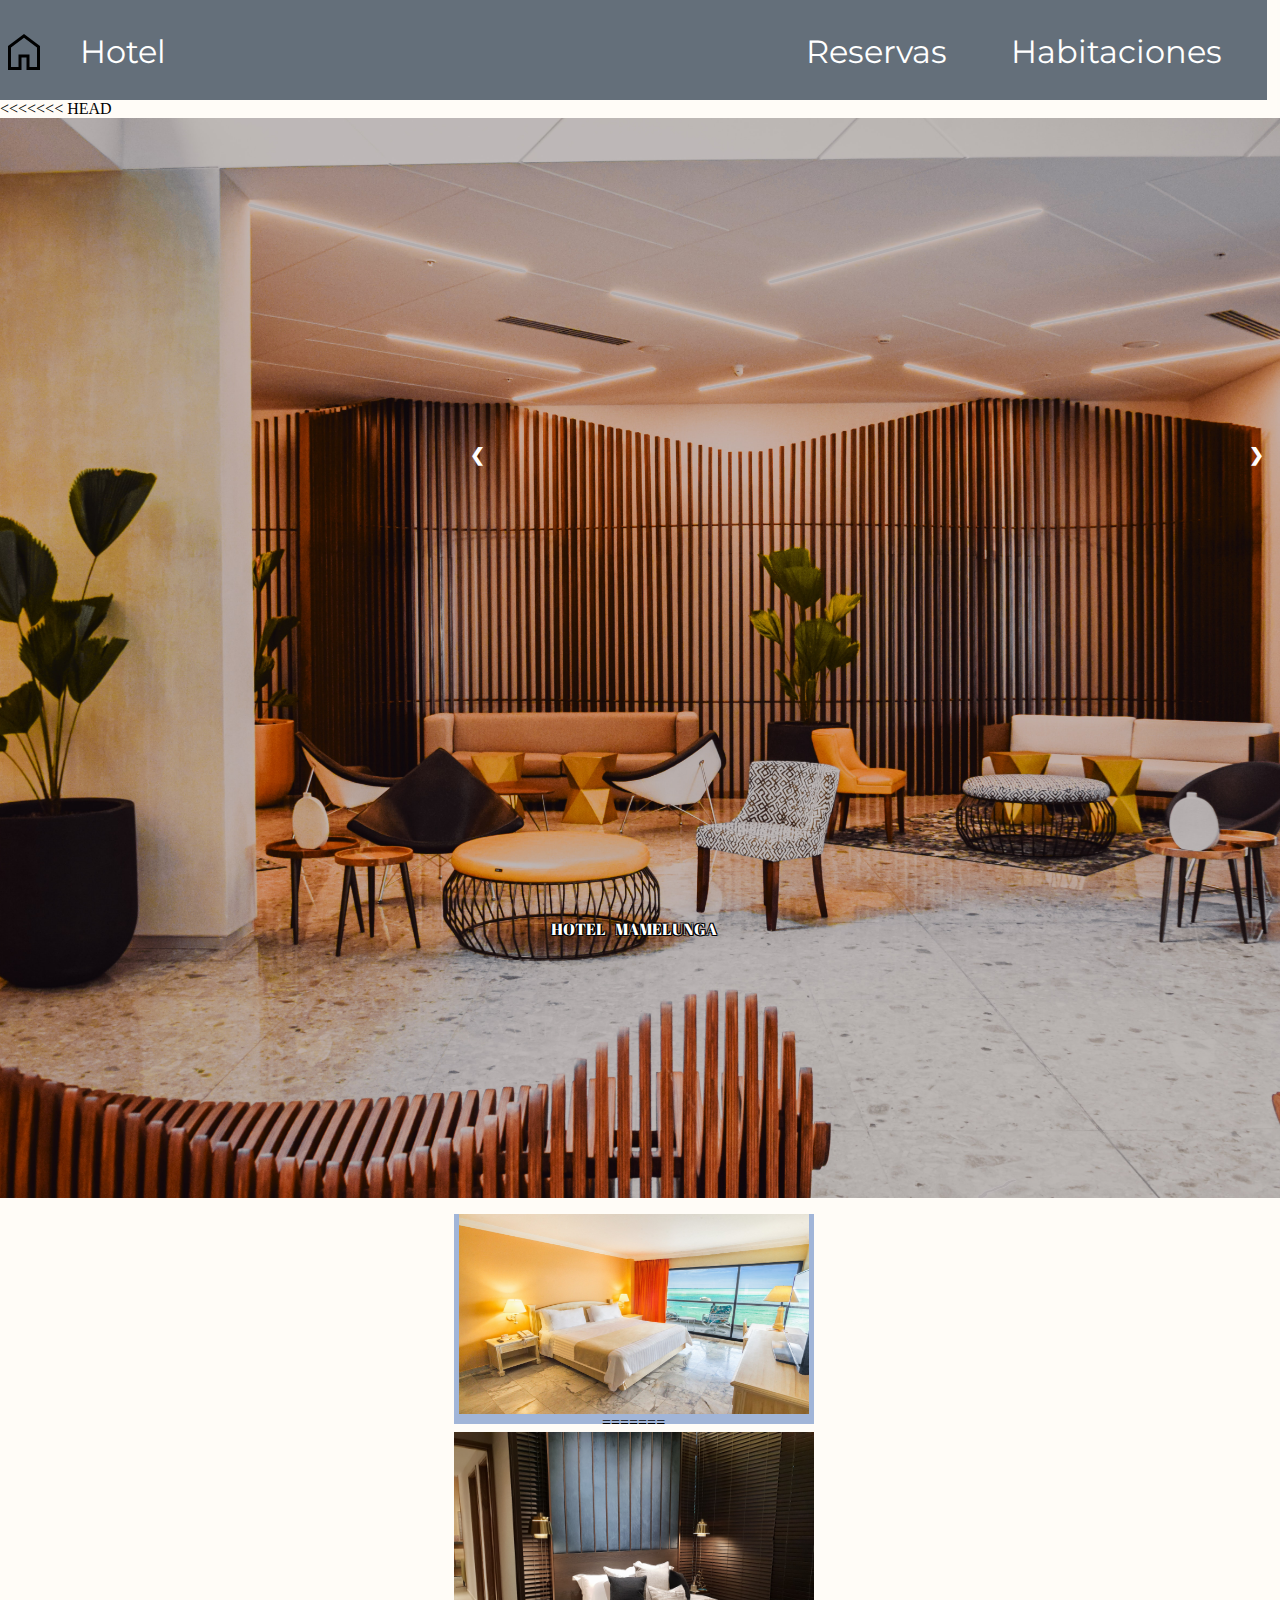
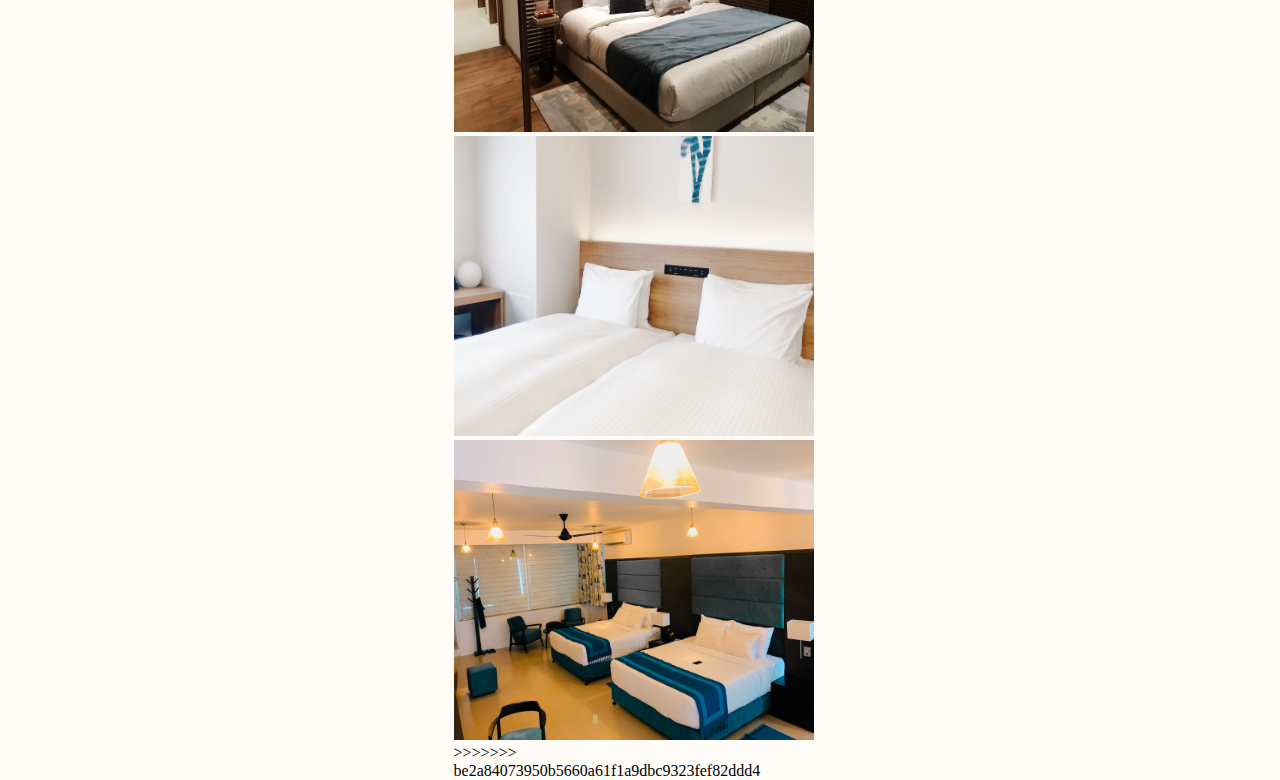
==== HTML/index.html @ f3bb1be1 "Merge branch 'main' of https://github.com/Dominguezd01/ProyectoInterfaces" ====
<!DOCTYPE html>
<html lang="es">

<head>
    <meta charset="UTF-8" />
    <meta http-equiv="X-UA-Compatible" content="IE=edge" />
    <meta name="viewport" content="width=device-width, initial-scale=1.0" />
    <title>Document</title>
    <script src="../JS/index.js" defer></script>
    <link rel="stylesheet" href="../CSS/style.css" />
</head>

<body>
    <div id="main">
        <header id="headerIndex">
            <div id="logo">
                <img src="../IMG/iconoHotelProvisional.svg" alt="" />
                <span id="nameLogo">Hotel</span>
            </div>
            <nav id="navIndex">
                <ul id="navList">
                    <!--Esto hay que centrarlo a la derecha (sin float plz xd)-->
                    <li>
                        <a class="optionsIndex" href="./index.html">Reservas</a>
                    </li>
                    <li>
                        <a class="optionsIndex" href="./index.html">Habitaciones</a>
                    </li>
                    <li>
                        <a class="optionsIndex" href="./index.html">Mamelunga</a>
                    </li>
                    <li>
                        <a class="optionsIndex" href="./index.html">Prime</a>
                    </li>
                    <li>
                        <a href="./login.html" id="loginButton">Login</a>
                    </li>
                </ul>
            </nav>
        </header>
<<<<<<< HEAD
        <div id="hotelReception">
            <span id="textHotel">HOTEL &nbsp; MAMELUNGA</span>
            <span></span>
            <img src="../IMG/ralph-ravi-kayden-zSG-kd-L6vw-unsplash.jpg" alt="" height="1080" width="1920">
        </div>
        <div id="img1">
            <img src="../IMG/habitacion1.jpg" alt="" id="imagen1" width="350px" height="200px">
=======
        <div class="slideshow-container">
            <div class="mySlides fade">

                <img src="../IMG/mark-champs-Id2IIl1jOB0-unsplash.jpg" style="width: 100%" />

            </div>

            <div class="mySlides fade">

                <img src="../IMG/masaaki-komori-iMbXscxYIFE-unsplash.jpg" style="width: 100%" />

            </div>

            <div class="mySlides fade">

                <img src="../IMG/mky-moody-AUF6Gl4wwzA-unsplash.jpg" style="width: 100%" />

            </div>


            <a id="prev" onclick="plusSlides(-1)">&#10094;</a>
            <a id="next" onclick="plusSlides(1)">&#10095;</a>
>>>>>>> be2a84073950b5660a61f1a9dbc9323fef82ddd4
        </div>
    </div>
</body>

</html>
---- CSS/style.css ----
@import url('https://fonts.googleapis.com/css2?family=Montserrat&display=swap');
@import url('https://fonts.googleapis.com/css2?family=Abril+Fatface&display=swap');
@import url('https://fonts.googleapis.com/css2?family=Archivo+Black&display=swap');
body{
    width: 99vw;
    margin: 0px;
    background-color: #FFFCF7;
}
#headerIndex{
    display: grid; 
    grid-template-columns: 1fr 1fr 1fr; 
    grid-template-rows: 1fr; 
    gap: 0px 0px; 
    grid-template-areas: 
      "logo . opciones";
    background-color:#646f7a;
    width: 99vw;
    height: 100px;
    color:white;
    font-size: 2em;
    font-family: 'Montserrat', sans-serif;
}

#navIndex{
    grid-area: "opciones";
    align-items: right;
    width: 100%;
}
#navList{
    display: flex;
    flex-direction: row;
    align-content: flex-end;
    list-style: none;
    padding-left: 20em;

    
}
#navList li{
   margin-right: 2em;

}
#logo{
    display: flex;
    flex-direction: row;
    align-items: center;
    grid-area: "logo";
}
#nameLogo{
    margin-left: 1em;
}

#loginButton{
    padding: 0.5em;
    border-radius: 10px 10px 10px 10px;
    -moz-border-radius: 10px 10px 10px 10px;
    -webkit-border-radius: 10px 10px 10px 10px;
    border: 0px solid #000000;
    text-decoration: none;
    color: white;

    
}
#hotelReception{
    display: flex;
    align-content: center;
    justify-content: center;
    text-align: center;
    
}
#textHotel{
    position: absolute;
    color: white;
    margin-top: 50em;
    font-family: 'Abril Fatface', cursive;
    text-transform: uppercase;
    transition: 1s;
    text-shadow: 1px 0 0 #000, -1px 0 0 #000, 0 1px 0 #000, 0 -1px 0 #000, 1px 1px #000, -1px -1px 0 #000, 1px -1px 0 #000, -1px 1px 0 #000;
}


#loginButton:hover{
    background-color:#A1B5D8;
    transition: 0.7s;
}

.optionsIndex{
    text-decoration: none;
    color: white;
}
.optionsIndex:hover{
    text-decoration: underline;
}

#img1{
    display: grid;
    place-items: center;
    background-color: #A1B5D8;
    width: 360px;
    height: 210px;
    margin: 0px auto;
    margin-top: 1em;
}

<<<<<<< HEAD


  
=======
.slideshow-container{
    max-width: 1000px;
    position:relative;
    margin:auto;
   }

   .mySlides{
    display:block;
    
   }

   #prev, #next{
    cursor:pointer;
    position:absolute;
    top:50%;
    width:auto;
    margin-top:-22px;
    padding:16px;
    color:white;
    font-weight:bold;
    font-size:18px;
    transition:0.6s ease;
    border-radius:0 3px 3px 0;
   }

   #next{
    right:0;
    border-radius:3px 0 0 3px;
   }

   #prev:hover, #next:hover{
    background-color:rgba(0,0,0,0.8);
   }
   
   Los estilos para el texto
   .text{
    color:#f2f2f2;
    font-size:15px;
    padding:8px 12px;
    position:absolute;
    bottom:8px;
    width:100%;
    text-align:center;
   }
   
   .numbertext{
    color:#f2f2f2;
    font-size:12px;
    padding:8px 12px;
    position:absolute;
    top:0;
   }
   
   Y finalmente las animaciones
   .fade{
    -webkit-animation-name:fade;
    -webkit-animation-duration:1.5s;
    animation-name:fade;
    animation-duration:1.5s;
    
   }
   
   @-webkit-keyframes fade{
    from{opacity:.4}
    to{opacity:1}
   }
   
   @keyframes fade{
    from{opacity:.4}
    to{opacity:1}
   }

   .mySlides img{
    width: 450px;
    height: 300px;
   }
>>>>>>> be2a84073950b5660a61f1a9dbc9323fef82ddd4
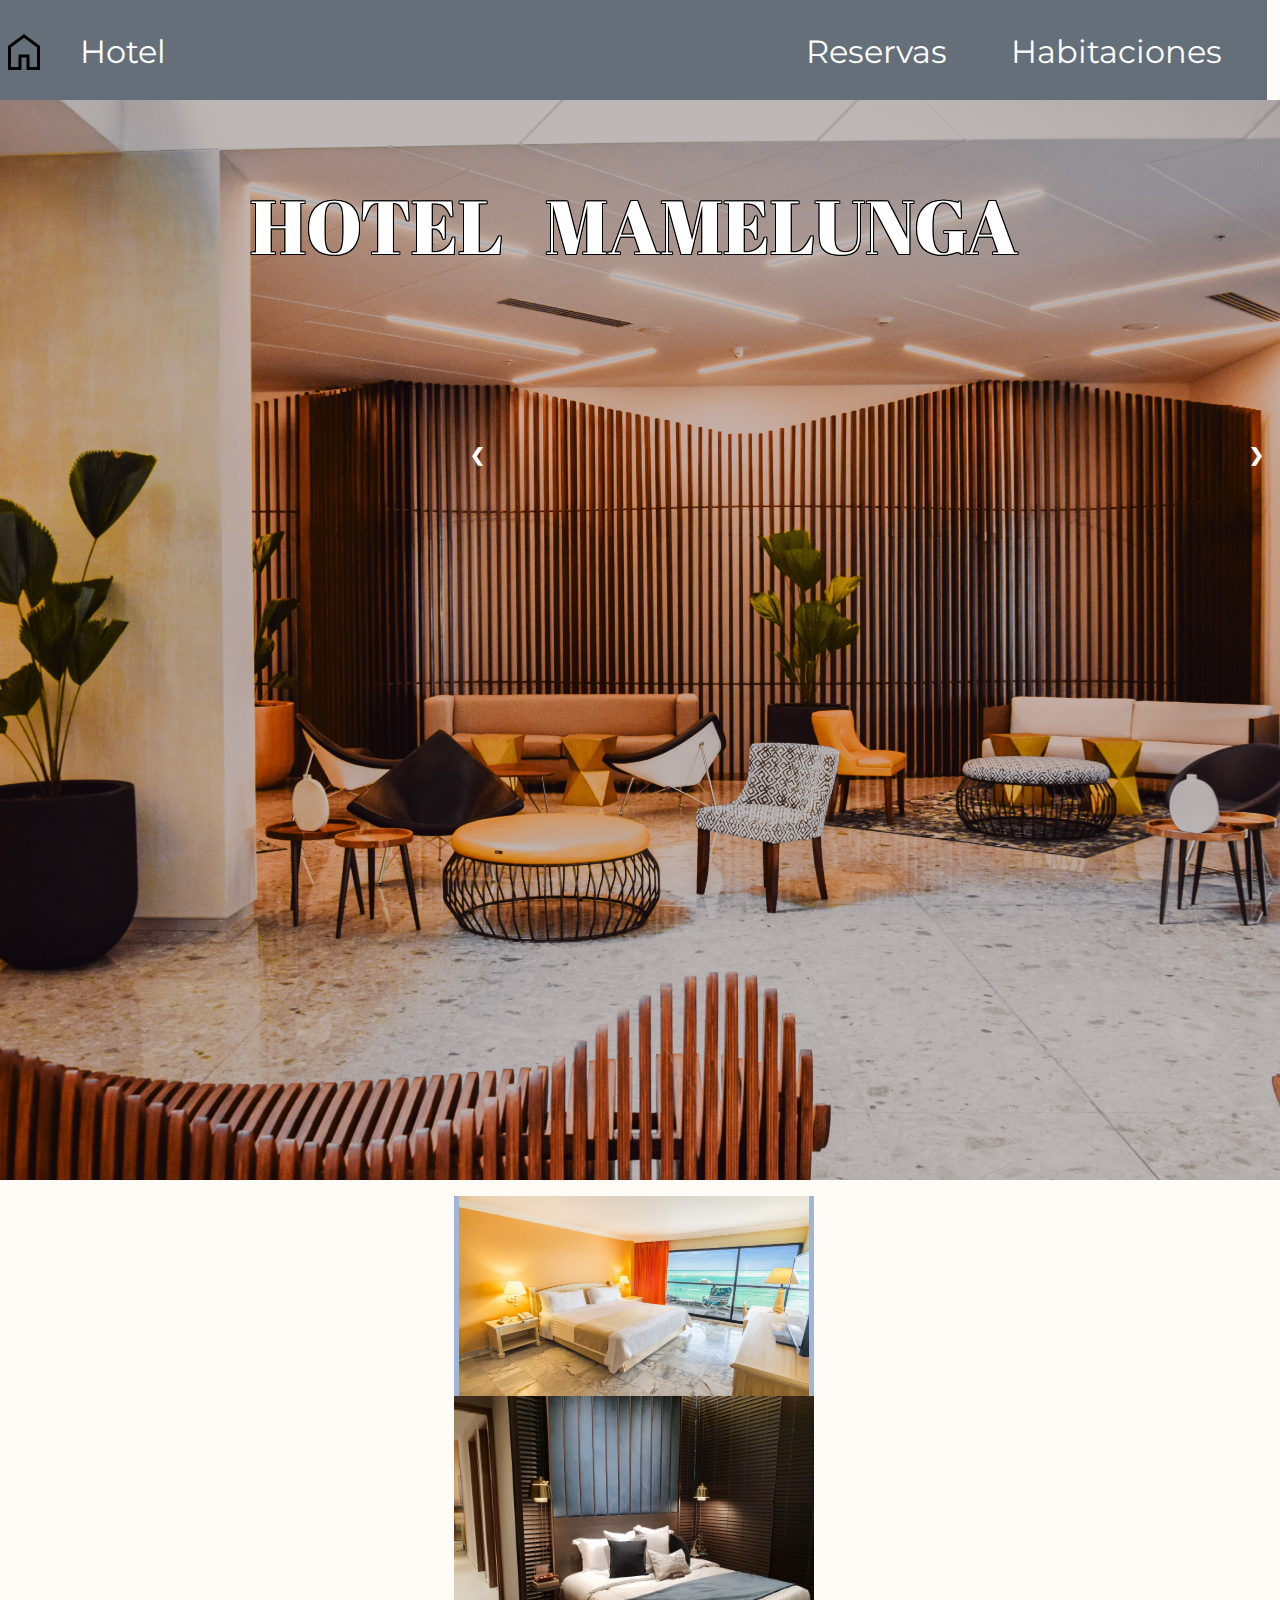
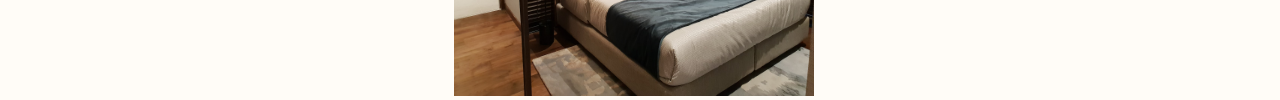
==== commit 21126403: "Cano merge" ====
--- a/HTML/index.html
+++ b/HTML/index.html
@@ -38,7 +38,6 @@
                 </ul>
             </nav>
         </header>
-<<<<<<< HEAD
         <div id="hotelReception">
             <span id="textHotel">HOTEL &nbsp; MAMELUNGA</span>
             <span></span>
@@ -46,7 +45,6 @@
         </div>
         <div id="img1">
             <img src="../IMG/habitacion1.jpg" alt="" id="imagen1" width="350px" height="200px">
-=======
         <div class="slideshow-container">
             <div class="mySlides fade">
 
@@ -69,7 +67,6 @@
 
             <a id="prev" onclick="plusSlides(-1)">&#10094;</a>
             <a id="next" onclick="plusSlides(1)">&#10095;</a>
->>>>>>> be2a84073950b5660a61f1a9dbc9323fef82ddd4
         </div>
     </div>
 </body>
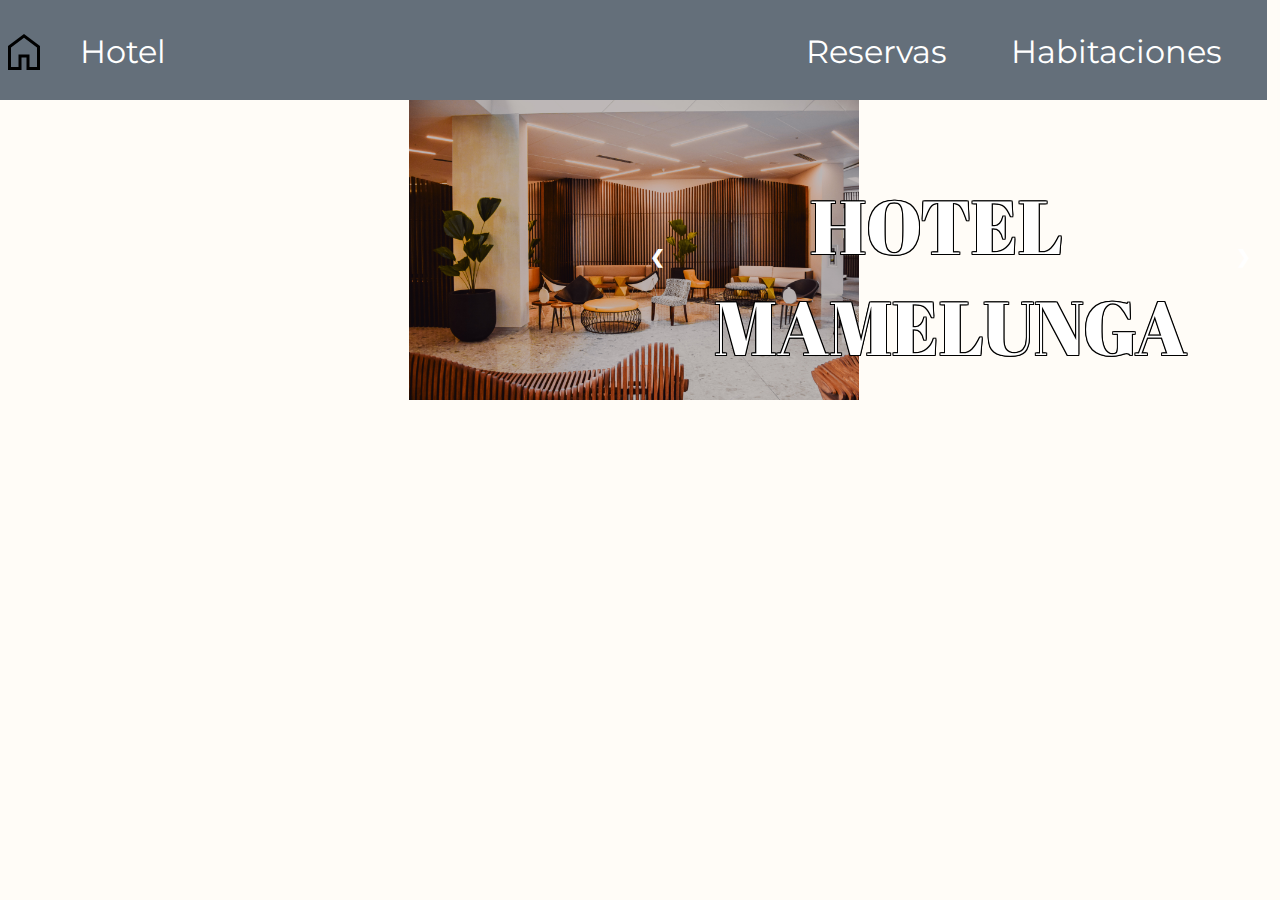
==== commit 9b68a78b: "16/12/2022" ====
--- a/HTML/index.html
+++ b/HTML/index.html
@@ -38,37 +38,36 @@
                 </ul>
             </nav>
         </header>
-        <div id="hotelReception">
+        <div class="slideshow-container">
             <span id="textHotel">HOTEL &nbsp; MAMELUNGA</span>
             <span></span>
-            <img src="../IMG/ralph-ravi-kayden-zSG-kd-L6vw-unsplash.jpg" alt="" height="1080" width="1920">
-        </div>
-        <div id="img1">
-            <img src="../IMG/habitacion1.jpg" alt="" id="imagen1" width="350px" height="200px">
-        <div class="slideshow-container">
             <div class="mySlides fade">
 
-                <img src="../IMG/mark-champs-Id2IIl1jOB0-unsplash.jpg" style="width: 100%" />
+                <img src="../IMG/ralph-ravi-kayden-zSG-kd-L6vw-unsplash.jpg" alt="">
+
+            </div>
+            <div class="mySlides fade">
+
+                <img src="../IMG/mark-champs-Id2IIl1jOB0-unsplash.jpg"  />
 
             </div>
 
             <div class="mySlides fade">
 
-                <img src="../IMG/masaaki-komori-iMbXscxYIFE-unsplash.jpg" style="width: 100%" />
+                <img src="../IMG/masaaki-komori-iMbXscxYIFE-unsplash.jpg"  />
 
             </div>
 
             <div class="mySlides fade">
 
-                <img src="../IMG/mky-moody-AUF6Gl4wwzA-unsplash.jpg" style="width: 100%" />
+                <img src="../IMG/mky-moody-AUF6Gl4wwzA-unsplash.jpg"  />
 
             </div>
 
 
-            <a id="prev" onclick="plusSlides(-1)">&#10094;</a>
-            <a id="next" onclick="plusSlides(1)">&#10095;</a>
+            <a id="prev" >&#10094;</a>
+            <a id="next">&#10095;</a>
         </div>
-    </div>
 </body>
 
 </html>--- a/CSS/style.css
+++ b/CSS/style.css
@@ -1,55 +1,65 @@
 @import url('https://fonts.googleapis.com/css2?family=Montserrat&display=swap');
 @import url('https://fonts.googleapis.com/css2?family=Abril+Fatface&display=swap');
 @import url('https://fonts.googleapis.com/css2?family=Archivo+Black&display=swap');
-body{
+
+body {
     width: 99vw;
     margin: 0px;
     background-color: #FFFCF7;
 }
-#headerIndex{
-    display: grid; 
-    grid-template-columns: 1fr 1fr 1fr; 
-    grid-template-rows: 1fr; 
-    gap: 0px 0px; 
-    grid-template-areas: 
-      "logo . opciones";
-    background-color:#646f7a;
+#main{
+    width: 100%;
+    width: 99vw;
+    margin: 0px;
+}
+#headerIndex {
+    display: grid;
+    grid-template-columns: 1fr 1fr 1fr;
+    grid-template-rows: 1fr;
+    gap: 0px 0px;
+    grid-template-areas:
+        "logo . opciones";
+    background-color: #646f7a;
     width: 99vw;
     height: 100px;
-    color:white;
+    color: white;
     font-size: 2em;
     font-family: 'Montserrat', sans-serif;
 }
 
-#navIndex{
+#navIndex {
     grid-area: "opciones";
     align-items: right;
     width: 100%;
 }
-#navList{
+
+#navList {
     display: flex;
     flex-direction: row;
     align-content: flex-end;
     list-style: none;
     padding-left: 20em;
 
-    
-}
-#navList li{
-   margin-right: 2em;
 
 }
-#logo{
+
+#navList li {
+    margin-right: 2em;
+
+}
+
+#logo {
     display: flex;
     flex-direction: row;
     align-items: center;
     grid-area: "logo";
 }
-#nameLogo{
+
+#nameLogo {
     margin-left: 1em;
 }
 
-#loginButton{
+#loginButton {
     padding: 0.5em;
     border-radius: 10px 10px 10px 10px;
     -moz-border-radius: 10px 10px 10px 10px;
@@ -58,16 +68,23 @@
     text-decoration: none;
     color: white;
 
+
+}
+
+.slideshow-container {
+    text-align: center;
+    width:99vw;
+    position: relative;
     
 }
-#hotelReception{
-    display: flex;
-    align-content: center;
-    justify-content: center;
-    text-align: center;
-    
+
+.mySlides {
+    display: block;
+    transition: 1s;
+    width: 100%;
 }
-#textHotel{
+
+#textHotel {
     position: absolute;
     color: white;
     margin-top: 50em;
@@ -78,108 +95,95 @@
 }
 
 
-#loginButton:hover{
-    background-color:#A1B5D8;
+#loginButton:hover {
+    background-color: #A1B5D8;
     transition: 0.7s;
 }
 
-.optionsIndex{
+.optionsIndex {
     text-decoration: none;
     color: white;
 }
-.optionsIndex:hover{
+
+.optionsIndex:hover {
     text-decoration: underline;
 }
 
-#img1{
-    display: grid;
-    place-items: center;
-    background-color: #A1B5D8;
-    width: 360px;
-    height: 210px;
-    margin: 0px auto;
-    margin-top: 1em;
+
+#prev,
+#next {
+    cursor: pointer;
+    position: absolute;
+    top: 50%;
+    width: auto;
+    margin-top: -22px;
+    padding: 16px;
+    color: white;
+    font-weight: bold;
+    font-size: 18px;
+    transition: 0.6s ease;
+    border-radius: 0 3px 3px 0;
 }
 
-<<<<<<< HEAD
+#next {
+    right: 0;
+    border-radius: 3px 0 0 3px;
+}
 
+#prev:hover,
+#next:hover {
+    background-color: rgba(0, 0, 0, 0.8);
+}
 
-  
-=======
-.slideshow-container{
-    max-width: 1000px;
-    position:relative;
-    margin:auto;
-   }
+/*Los estilos para el texto*/
+.text {
+    color: #f2f2f2;
+    font-size: 15px;
+    padding: 8px 12px;
+    position: absolute;
+    bottom: 8px;
+    width: 100%;
+    text-align: center;
+}
 
-   .mySlides{
-    display:block;
-    
-   }
+.numbertext {
+    color: #f2f2f2;
+    font-size: 12px;
+    padding: 8px 12px;
+    position: absolute;
+    top: 0;
+}
 
-   #prev, #next{
-    cursor:pointer;
-    position:absolute;
-    top:50%;
-    width:auto;
-    margin-top:-22px;
-    padding:16px;
-    color:white;
-    font-weight:bold;
-    font-size:18px;
-    transition:0.6s ease;
-    border-radius:0 3px 3px 0;
-   }
+/*Y finalmente las animaciones*/
+.fade {
+    -webkit-animation-name: fade;
+    -webkit-animation-duration: 1.5s;
+    animation-name: fade;
+    animation-duration: 1.5s;
 
-   #next{
-    right:0;
-    border-radius:3px 0 0 3px;
-   }
+}
 
-   #prev:hover, #next:hover{
-    background-color:rgba(0,0,0,0.8);
-   }
-   
-   Los estilos para el texto
-   .text{
-    color:#f2f2f2;
-    font-size:15px;
-    padding:8px 12px;
-    position:absolute;
-    bottom:8px;
-    width:100%;
-    text-align:center;
-   }
-   
-   .numbertext{
-    color:#f2f2f2;
-    font-size:12px;
-    padding:8px 12px;
-    position:absolute;
-    top:0;
-   }
-   
-   Y finalmente las animaciones
-   .fade{
-    -webkit-animation-name:fade;
-    -webkit-animation-duration:1.5s;
-    animation-name:fade;
-    animation-duration:1.5s;
-    
-   }
-   
-   @-webkit-keyframes fade{
-    from{opacity:.4}
-    to{opacity:1}
-   }
-   
-   @keyframes fade{
-    from{opacity:.4}
-    to{opacity:1}
-   }
+@-webkit-keyframes fade {
+    from {
+        opacity: .4
+    }
 
-   .mySlides img{
+    to {
+        opacity: 1
+    }
+}
+
+@keyframes fade {
+    from {
+        opacity: .4
+    }
+
+    to {
+        opacity: 1
+    }
+}
+
+.mySlides img {
     width: 450px;
     height: 300px;
-   }
->>>>>>> be2a84073950b5660a61f1a9dbc9323fef82ddd4
+}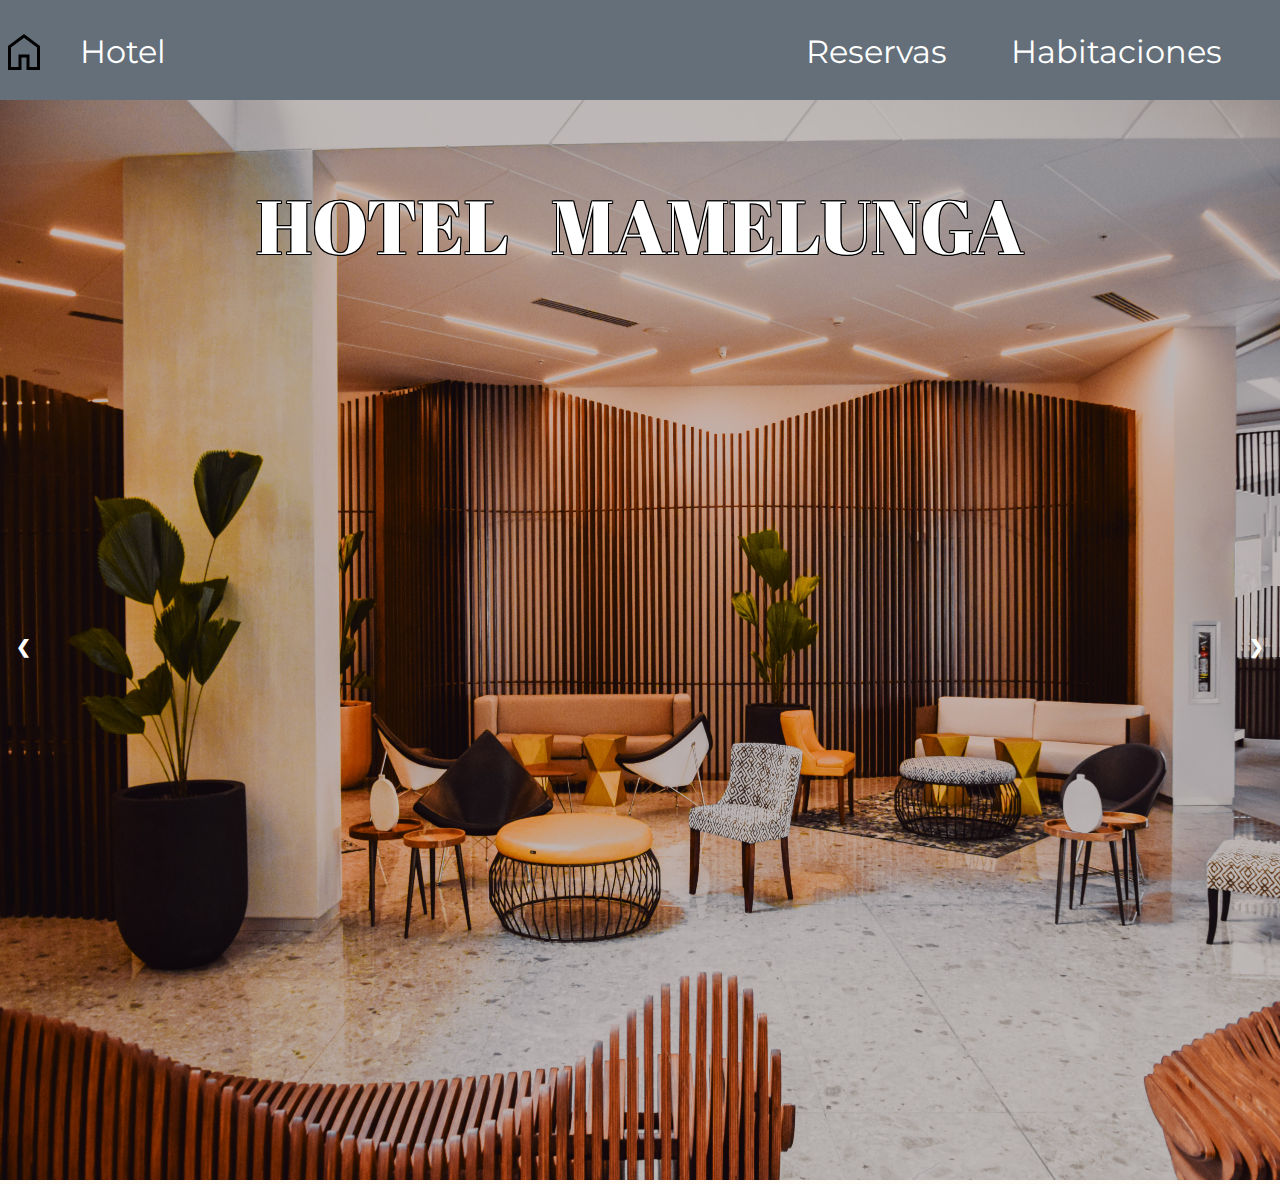
==== commit 57d68072: "16/12/2022 - Slide en el index" ====
--- a/HTML/index.html
+++ b/HTML/index.html
@@ -41,26 +41,26 @@
         <div class="slideshow-container">
             <span id="textHotel">HOTEL &nbsp; MAMELUNGA</span>
             <span></span>
-            <div class="mySlides fade">
+            <div class="mySlides ">
 
-                <img src="../IMG/ralph-ravi-kayden-zSG-kd-L6vw-unsplash.jpg" alt="">
+                <img src="../IMG/ralph-ravi-kayden-zSG-kd-L6vw-unsplash.jpg" style="width: 100%;">
 
             </div>
-            <div class="mySlides fade">
+            <div class="mySlides">
 
-                <img src="../IMG/mark-champs-Id2IIl1jOB0-unsplash.jpg"  />
+                <img src="../IMG/mark-champs-Id2IIl1jOB0-unsplash.jpg" style="width: 100%;" />
 
             </div>
 
-            <div class="mySlides fade">
+            <div class="mySlides ">
 
-                <img src="../IMG/masaaki-komori-iMbXscxYIFE-unsplash.jpg"  />
+                <img src="../IMG/masaaki-komori-iMbXscxYIFE-unsplash.jpg"style="width: 100%;"  />
 
             </div>
 
-            <div class="mySlides fade">
+            <div class="mySlides ">
 
-                <img src="../IMG/mky-moody-AUF6Gl4wwzA-unsplash.jpg"  />
+                <img src="../IMG/mky-moody-AUF6Gl4wwzA-unsplash.jpg"style="width: 100%;"  />
 
             </div>
 
--- a/CSS/style.css
+++ b/CSS/style.css
@@ -1,65 +1,56 @@
 @import url('https://fonts.googleapis.com/css2?family=Montserrat&display=swap');
 @import url('https://fonts.googleapis.com/css2?family=Abril+Fatface&display=swap');
 @import url('https://fonts.googleapis.com/css2?family=Archivo+Black&display=swap');
-
-body {
-    width: 99vw;
+body{
+    width: 100%;
     margin: 0px;
     background-color: #FFFCF7;
 }
-#main{
+
+#headerIndex{
+    display: grid; 
+    grid-template-columns: 1fr 1fr 1fr; 
+    grid-template-rows: 1fr; 
+    gap: 0px 0px; 
+    grid-template-areas: 
+      "logo . opciones";
+    background-color:#646f7a;
     width: 100%;
-    width: 99vw;
-    margin: 0px;
-}
-#headerIndex {
-    display: grid;
-    grid-template-columns: 1fr 1fr 1fr;
-    grid-template-rows: 1fr;
-    gap: 0px 0px;
-    grid-template-areas:
-        "logo . opciones";
-    background-color: #646f7a;
-    width: 99vw;
     height: 100px;
-    color: white;
+    color:white;
     font-size: 2em;
     font-family: 'Montserrat', sans-serif;
 }
 
-#navIndex {
+#navIndex{
     grid-area: "opciones";
     align-items: right;
     width: 100%;
 }
-
-#navList {
+#navList{
     display: flex;
     flex-direction: row;
     align-content: flex-end;
     list-style: none;
     padding-left: 20em;
 
+    
+}
+#navList li{
+   margin-right: 2em;
 
 }
-
-#navList li {
-    margin-right: 2em;
-
-}
-
-#logo {
+#logo{
     display: flex;
     flex-direction: row;
     align-items: center;
     grid-area: "logo";
 }
-
-#nameLogo {
+#nameLogo{
     margin-left: 1em;
 }
 
-#loginButton {
+#loginButton{
     padding: 0.5em;
     border-radius: 10px 10px 10px 10px;
     -moz-border-radius: 10px 10px 10px 10px;
@@ -68,122 +59,90 @@
     text-decoration: none;
     color: white;
 
-
+    
+}
+#loginButton:hover{
+    background-color:#A1B5D8;
+    transition: 0.7s;
 }
 
-.slideshow-container {
-    text-align: center;
-    width:99vw;
-    position: relative;
-    
+.optionsIndex{
+    text-decoration: none;
+    color: white;
 }
-
-.mySlides {
-    display: block;
-    transition: 1s;
-    width: 100%;
+.optionsIndex:hover{
+    text-decoration: underline;
 }
-
 #textHotel {
     position: absolute;
     color: white;
     margin-top: 50em;
     font-family: 'Abril Fatface', cursive;
     text-transform: uppercase;
+    text-align: center;
+    width: 100%;
     transition: 1s;
     text-shadow: 1px 0 0 #000, -1px 0 0 #000, 0 1px 0 #000, 0 -1px 0 #000, 1px 1px #000, -1px -1px 0 #000, 1px -1px 0 #000, -1px 1px 0 #000;
 }
-
-
-#loginButton:hover {
+#img1{
+    display: grid;
+    place-items: center;
     background-color: #A1B5D8;
-    transition: 0.7s;
+    width: 360px;
+    height: 210px;
+    margin: 0px auto;
+    margin-top: 1em;
 }
 
-.optionsIndex {
-    text-decoration: none;
-    color: white;
-}
+.slideshow-container{
+    position:relative;
+    margin:auto;
+   }
 
-.optionsIndex:hover {
-    text-decoration: underline;
-}
+   .mySlides{
+    display:block;
 
-
-#prev,
-#next {
-    cursor: pointer;
-    position: absolute;
-    top: 50%;
-    width: auto;
-    margin-top: -22px;
-    padding: 16px;
-    color: white;
-    font-weight: bold;
-    font-size: 18px;
-    transition: 0.6s ease;
-    border-radius: 0 3px 3px 0;
-}
-
-#next {
-    right: 0;
-    border-radius: 3px 0 0 3px;
-}
-
-#prev:hover,
-#next:hover {
-    background-color: rgba(0, 0, 0, 0.8);
-}
-
-/*Los estilos para el texto*/
-.text {
-    color: #f2f2f2;
-    font-size: 15px;
-    padding: 8px 12px;
-    position: absolute;
-    bottom: 8px;
-    width: 100%;
-    text-align: center;
-}
-
-.numbertext {
-    color: #f2f2f2;
-    font-size: 12px;
-    padding: 8px 12px;
-    position: absolute;
-    top: 0;
-}
-
-/*Y finalmente las animaciones*/
-.fade {
+   }
+   .mySlides > img{
     -webkit-animation-name: fade;
     -webkit-animation-duration: 1.5s;
     animation-name: fade;
     animation-duration: 1.5s;
+   }
+   #prev, #next{
+    cursor:pointer;
+    position:absolute;
+    top:50%;
+    width:auto;
+    margin-top:-22px;
+    padding:16px;
+    color:white;
+    font-weight:bold;
+    font-size:18px;
+    transition:0.6s ease;
+    border-radius:0 3px 3px 0;
+   }
 
-}
+   #next{
+    right:0;
+    border-radius:3px 0 0 3px;
+   }
 
-@-webkit-keyframes fade {
-    from {
-        opacity: .4
-    }
+   #prev:hover, #next:hover{
+    background-color:rgba(0,0,0,0.8);
+   }
+   
+   @-webkit-keyframes fade{
+    from{opacity:.4}
+    to{opacity:1}
+   }
+   
+   @keyframes fade{
+    from{opacity:.4}
+    to{opacity:1}
+   }
 
-    to {
-        opacity: 1
-    }
-}
-
-@keyframes fade {
-    from {
-        opacity: .4
-    }
-
-    to {
-        opacity: 1
-    }
-}
-
-.mySlides img {
-    width: 450px;
-    height: 300px;
-}+   .mySlides img{
+    width: 1920px;
+    height: 1080px;
+   }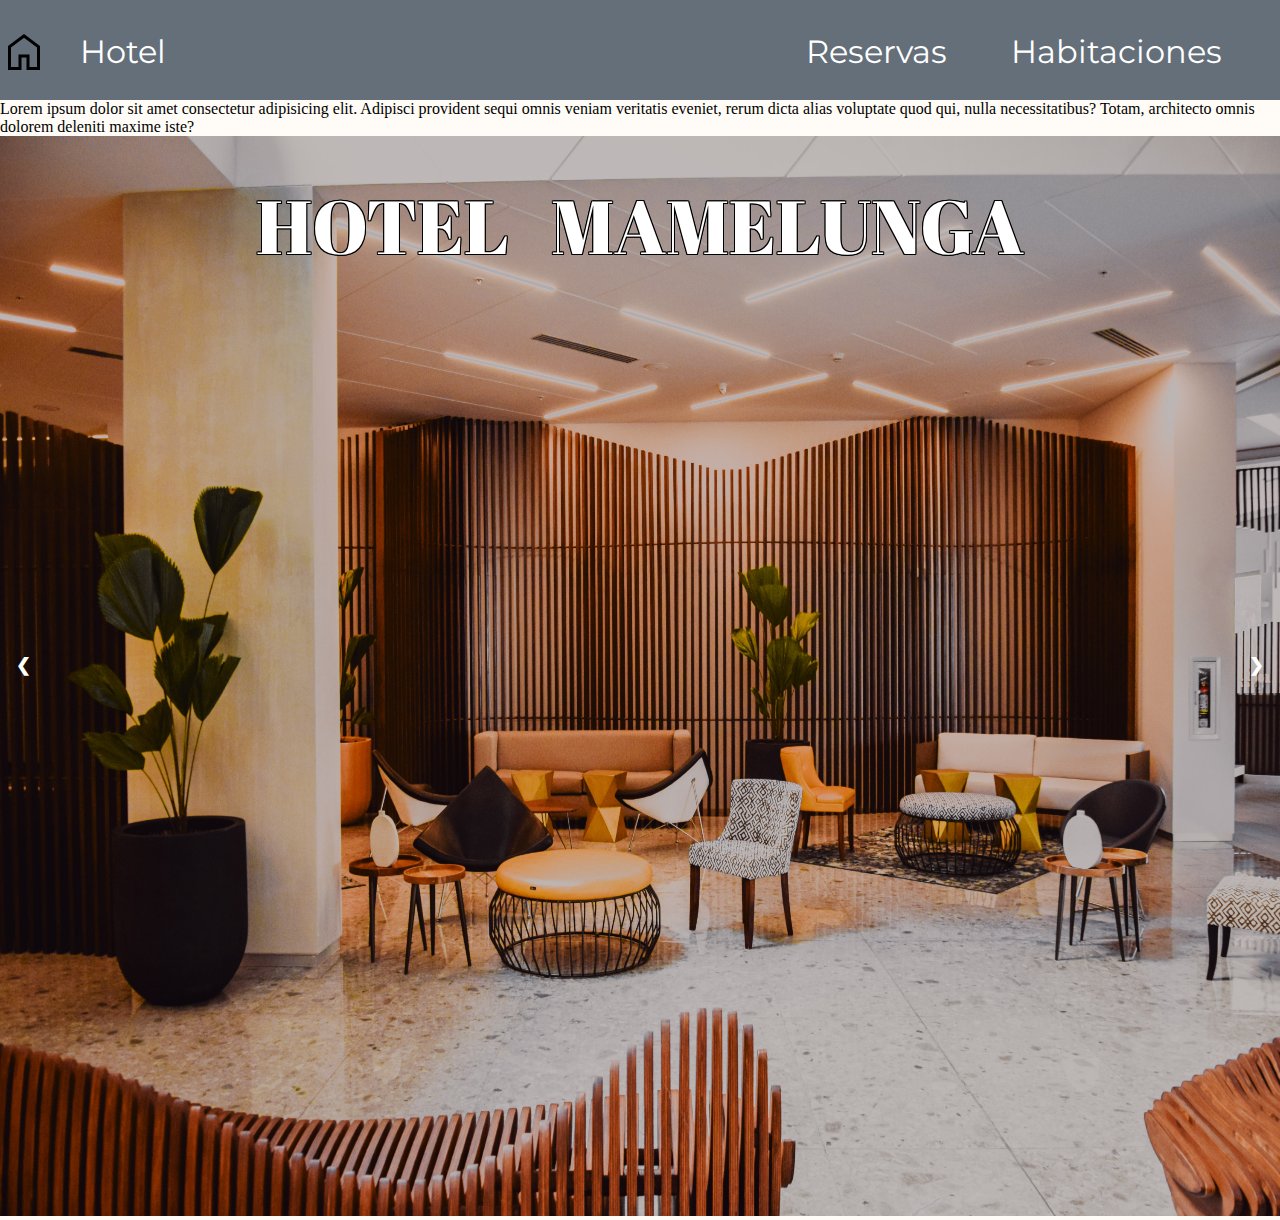
==== commit 967f0709: "21/12/2022 - Añadidos diagramas diseño de paginas" ====
--- a/HTML/index.html
+++ b/HTML/index.html
@@ -40,33 +40,41 @@
         </header>
         <div class="slideshow-container">
             <span id="textHotel">HOTEL &nbsp; MAMELUNGA</span>
-            <span></span>
-            <div class="mySlides ">
+            <span>
+                Lorem ipsum dolor sit amet consectetur adipisicing elit. 
+                Adipisci provident sequi omnis veniam veritatis eveniet, rerum 
+                dicta alias voluptate quod qui, nulla necessitatibus? Totam, 
+                architecto omnis dolorem deleniti maxime iste?
+            </span>
+            <div class="mySlides">
+                <div class="fade">
+                    <img src="../IMG/ralph-ravi-kayden-zSG-kd-L6vw-unsplash.jpg" style="width: 100%;">
+                </div>
 
-                <img src="../IMG/ralph-ravi-kayden-zSG-kd-L6vw-unsplash.jpg" style="width: 100%;">
 
             </div>
-            <div class="mySlides">
+            <div class="mySlides fade">
 
                 <img src="../IMG/mark-champs-Id2IIl1jOB0-unsplash.jpg" style="width: 100%;" />
 
             </div>
 
-            <div class="mySlides ">
+            <div class="mySlides fade">
 
-                <img src="../IMG/masaaki-komori-iMbXscxYIFE-unsplash.jpg"style="width: 100%;"  />
+                <img src="../IMG/masaaki-komori-iMbXscxYIFE-unsplash.jpg" style="width: 100%;" />
 
             </div>
 
-            <div class="mySlides ">
+            <div class="mySlides fade">
 
-                <img src="../IMG/mky-moody-AUF6Gl4wwzA-unsplash.jpg"style="width: 100%;"  />
+                <img src="../IMG/mky-moody-AUF6Gl4wwzA-unsplash.jpg" style="width: 100%;" />
 
             </div>
 
 
-            <a id="prev" >&#10094;</a>
+            <a id="prev">&#10094;</a>
             <a id="next">&#10095;</a>
+            <!--AÑADIR APARTADO DE HISTORIA/SOBRE NOSOTROS-->
         </div>
 </body>
 
--- a/CSS/style.css
+++ b/CSS/style.css
@@ -101,9 +101,9 @@
 
    .mySlides{
     display:block;
-
    }
-   .mySlides > img{
+   
+   .fade{
     -webkit-animation-name: fade;
     -webkit-animation-duration: 1.5s;
     animation-name: fade;
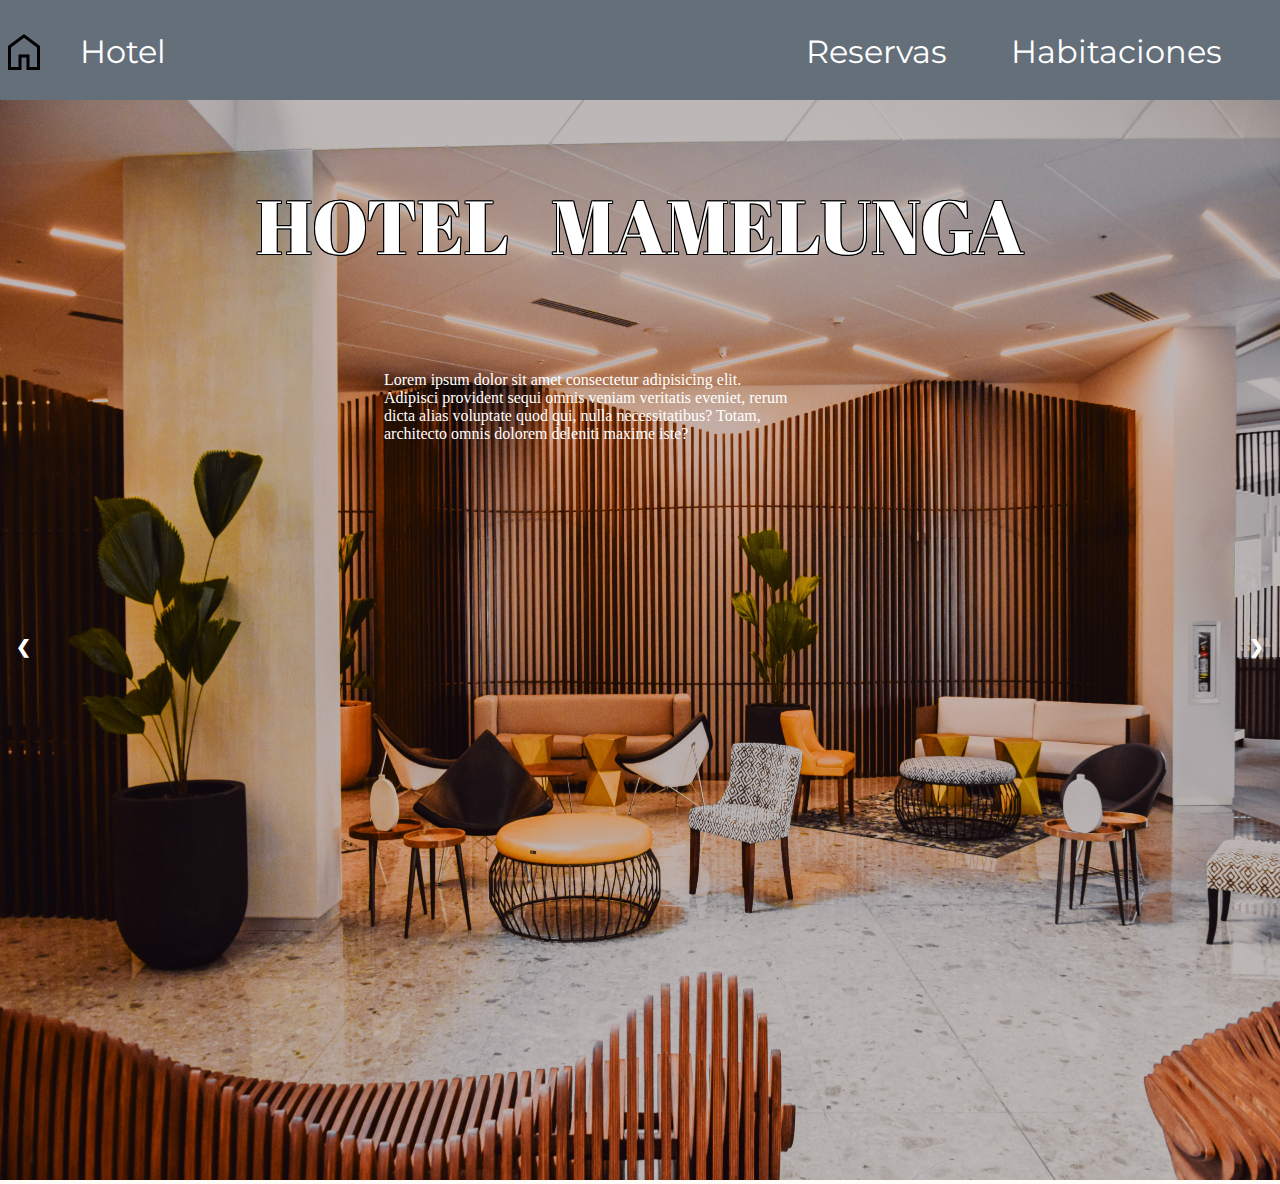
==== commit 8ab17675: "11/01/2023" ====
--- a/HTML/index.html
+++ b/HTML/index.html
@@ -9,10 +9,10 @@
     <script src="../JS/index.js" defer></script>
     <link rel="stylesheet" href="../CSS/style.css" />
 </head>
-
+<!--ESto es simplemente para ver si casca o no-->
 <body>
     <div id="main">
-        <header id="headerIndex">
+        <header id="headerIndex" >
             <div id="logo">
                 <img src="../IMG/iconoHotelProvisional.svg" alt="" />
                 <span id="nameLogo">Hotel</span>
@@ -38,17 +38,22 @@
                 </ul>
             </nav>
         </header>
-        <div class="slideshow-container">
-            <span id="textHotel">HOTEL &nbsp; MAMELUNGA</span>
-            <span>
-                Lorem ipsum dolor sit amet consectetur adipisicing elit. 
-                Adipisci provident sequi omnis veniam veritatis eveniet, rerum 
-                dicta alias voluptate quod qui, nulla necessitatibus? Totam, 
-                architecto omnis dolorem deleniti maxime iste?
-            </span>
-            <div class="mySlides">
-                <div class="fade">
-                    <img src="../IMG/ralph-ravi-kayden-zSG-kd-L6vw-unsplash.jpg" style="width: 100%;">
+        <div class="slideshow-container" id="containerSlides">
+            <div id="textContainer">
+                <span id="textHotel" class="notFade">HOTEL &nbsp; MAMELUNGA</span>
+                <span id="descHotel">
+                    Lorem ipsum dolor sit amet consectetur adipisicing elit.<br>
+                    Adipisci provident sequi omnis veniam veritatis eveniet, rerum<br> 
+                    dicta alias voluptate quod qui, nulla necessitatibus? Totam,<br> 
+                    architecto omnis dolorem deleniti maxime iste?
+                </span>
+            </div>
+
+
+
+            <div class="mySlides fade">
+                <div >
+                    <img  id="fotoCambia"  src="../IMG/ralph-ravi-kayden-zSG-kd-L6vw-unsplash.jpg" style="width: 100%;">
                 </div>
 
 
--- a/CSS/style.css
+++ b/CSS/style.css
@@ -1,56 +1,67 @@
 @import url('https://fonts.googleapis.com/css2?family=Montserrat&display=swap');
 @import url('https://fonts.googleapis.com/css2?family=Abril+Fatface&display=swap');
 @import url('https://fonts.googleapis.com/css2?family=Archivo+Black&display=swap');
-body{
+
+:root {
+    --backgroundColor: #FFFCF7;
+    --headerColor: #646f7a;
+    --supportColor: #A1B5D8;
+}
+
+body {
     width: 100%;
     margin: 0px;
-    background-color: #FFFCF7;
+    background-color: var(--backgroundColor);
 }
 
-#headerIndex{
-    display: grid; 
-    grid-template-columns: 1fr 1fr 1fr; 
-    grid-template-rows: 1fr; 
-    gap: 0px 0px; 
-    grid-template-areas: 
-      "logo . opciones";
-    background-color:#646f7a;
+#headerIndex {
+    display: grid;
+    grid-template-columns: 1fr 1fr 1fr;
+    grid-template-rows: 1fr;
+    gap: 0px 0px;
+    grid-template-areas:
+        "logo . opciones";
+    background-color: var(--headerColor);
     width: 100%;
     height: 100px;
-    color:white;
+    color: white;
     font-size: 2em;
     font-family: 'Montserrat', sans-serif;
 }
 
-#navIndex{
+#navIndex {
     grid-area: "opciones";
     align-items: right;
     width: 100%;
 }
-#navList{
+
+#navList {
     display: flex;
     flex-direction: row;
     align-content: flex-end;
     list-style: none;
     padding-left: 20em;
 
-    
-}
-#navList li{
-   margin-right: 2em;
 
 }
-#logo{
+
+#navList li {
+    margin-right: 2em;
+
+}
+
+#logo {
     display: flex;
     flex-direction: row;
     align-items: center;
     grid-area: "logo";
 }
-#nameLogo{
+
+#nameLogo {
     margin-left: 1em;
 }
 
-#loginButton{
+#loginButton {
     padding: 0.5em;
     border-radius: 10px 10px 10px 10px;
     -moz-border-radius: 10px 10px 10px 10px;
@@ -59,20 +70,23 @@
     text-decoration: none;
     color: white;
 
-    
+
 }
-#loginButton:hover{
-    background-color:#A1B5D8;
+
+#loginButton:hover {
+    background-color: var(--supportColor);
     transition: 0.7s;
 }
 
-.optionsIndex{
+.optionsIndex {
     text-decoration: none;
     color: white;
 }
-.optionsIndex:hover{
+
+.optionsIndex:hover {
     text-decoration: underline;
 }
+
 #textHotel {
     position: absolute;
     color: white;
@@ -84,65 +98,78 @@
     transition: 1s;
     text-shadow: 1px 0 0 #000, -1px 0 0 #000, 0 1px 0 #000, 0 -1px 0 #000, 1px 1px #000, -1px -1px 0 #000, 1px -1px 0 #000, -1px 1px 0 #000;
 }
-#img1{
-    display: grid;
-    place-items: center;
-    background-color: #A1B5D8;
-    width: 360px;
-    height: 210px;
-    margin: 0px auto;
-    margin-top: 1em;
+
+#descHotel {
+    position: absolute;
+    top: 25%;
+    left: 30%;
+    color: white;
 }
 
-.slideshow-container{
-    position:relative;
-    margin:auto;
-   }
+.slideshow-container {
+    position: relative;
+    margin: auto;
+    transition: 1s ease-in-out;
+}
 
-   .mySlides{
-    display:block;
-   }
-   
-   .fade{
+.mySlides {
+    display: block;
+}
+
+.fade img {
     -webkit-animation-name: fade;
     -webkit-animation-duration: 1.5s;
     animation-name: fade;
     animation-duration: 1.5s;
-   }
-   #prev, #next{
-    cursor:pointer;
-    position:absolute;
-    top:50%;
-    width:auto;
-    margin-top:-22px;
-    padding:16px;
-    color:white;
-    font-weight:bold;
-    font-size:18px;
-    transition:0.6s ease;
-    border-radius:0 3px 3px 0;
-   }
+}
 
-   #next{
-    right:0;
-    border-radius:3px 0 0 3px;
-   }
+#prev,
+#next {
+    cursor: pointer;
+    position: absolute;
+    top: 50%;
+    width: auto;
+    margin-top: -22px;
+    padding: 16px;
+    color: white;
+    font-weight: bold;
+    font-size: 18px;
+    transition: 0.6s ease;
+    border-radius: 0 3px 3px 0;
+}
 
-   #prev:hover, #next:hover{
-    background-color:rgba(0,0,0,0.8);
-   }
-   
-   @-webkit-keyframes fade{
-    from{opacity:.4}
-    to{opacity:1}
-   }
-   
-   @keyframes fade{
-    from{opacity:.4}
-    to{opacity:1}
-   }
+#next {
+    right: 0;
+    border-radius: 3px 0 0 3px;
+}
 
-   .mySlides img{
+#prev:hover,
+#next:hover {
+    background-color: rgba(0, 0, 0, 0.8);
+}
+
+@-webkit-keyframes fade {
+    from {
+        opacity: .4
+    }
+
+    to {
+        opacity: 1
+    }
+}
+
+@keyframes fade {
+    from {
+        opacity: .4
+    }
+
+    to {
+        opacity: 1
+    }
+}
+
+
+.mySlides img {
     width: 1920px;
     height: 1080px;
-   }+}